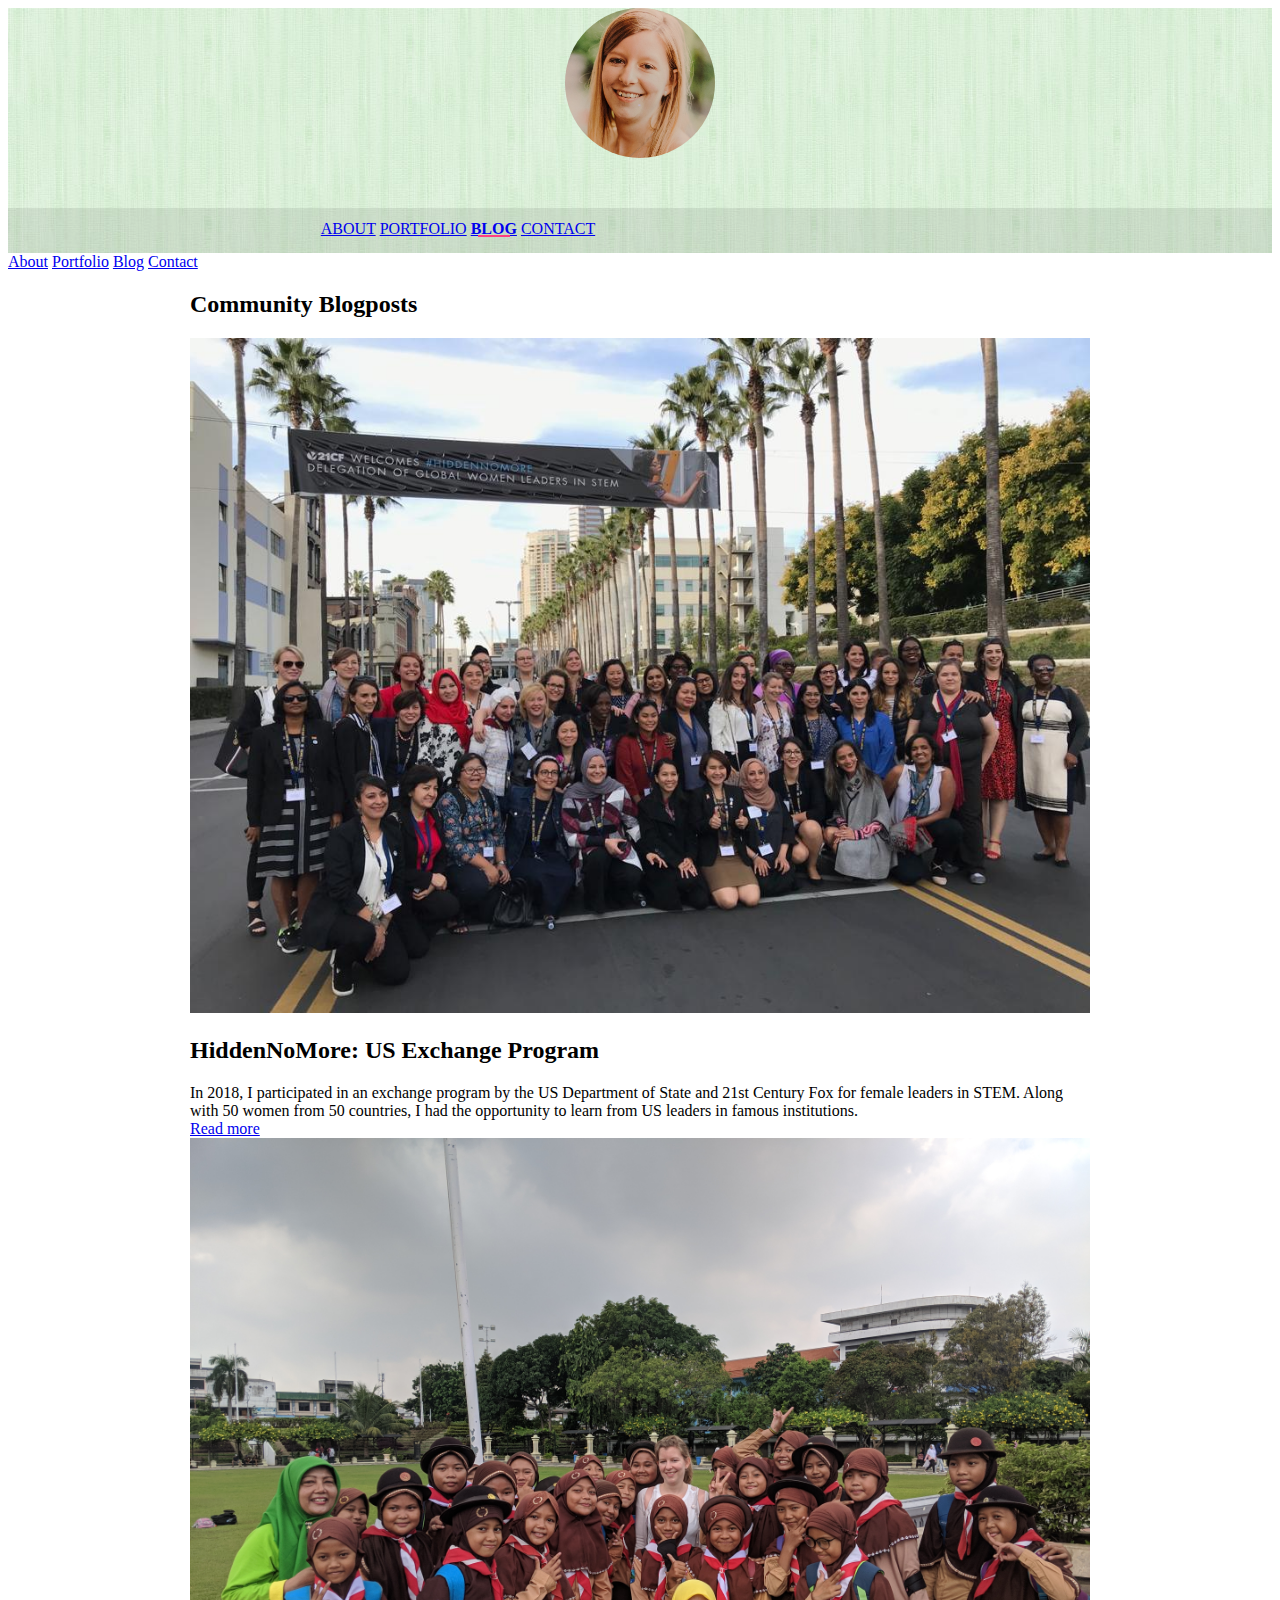
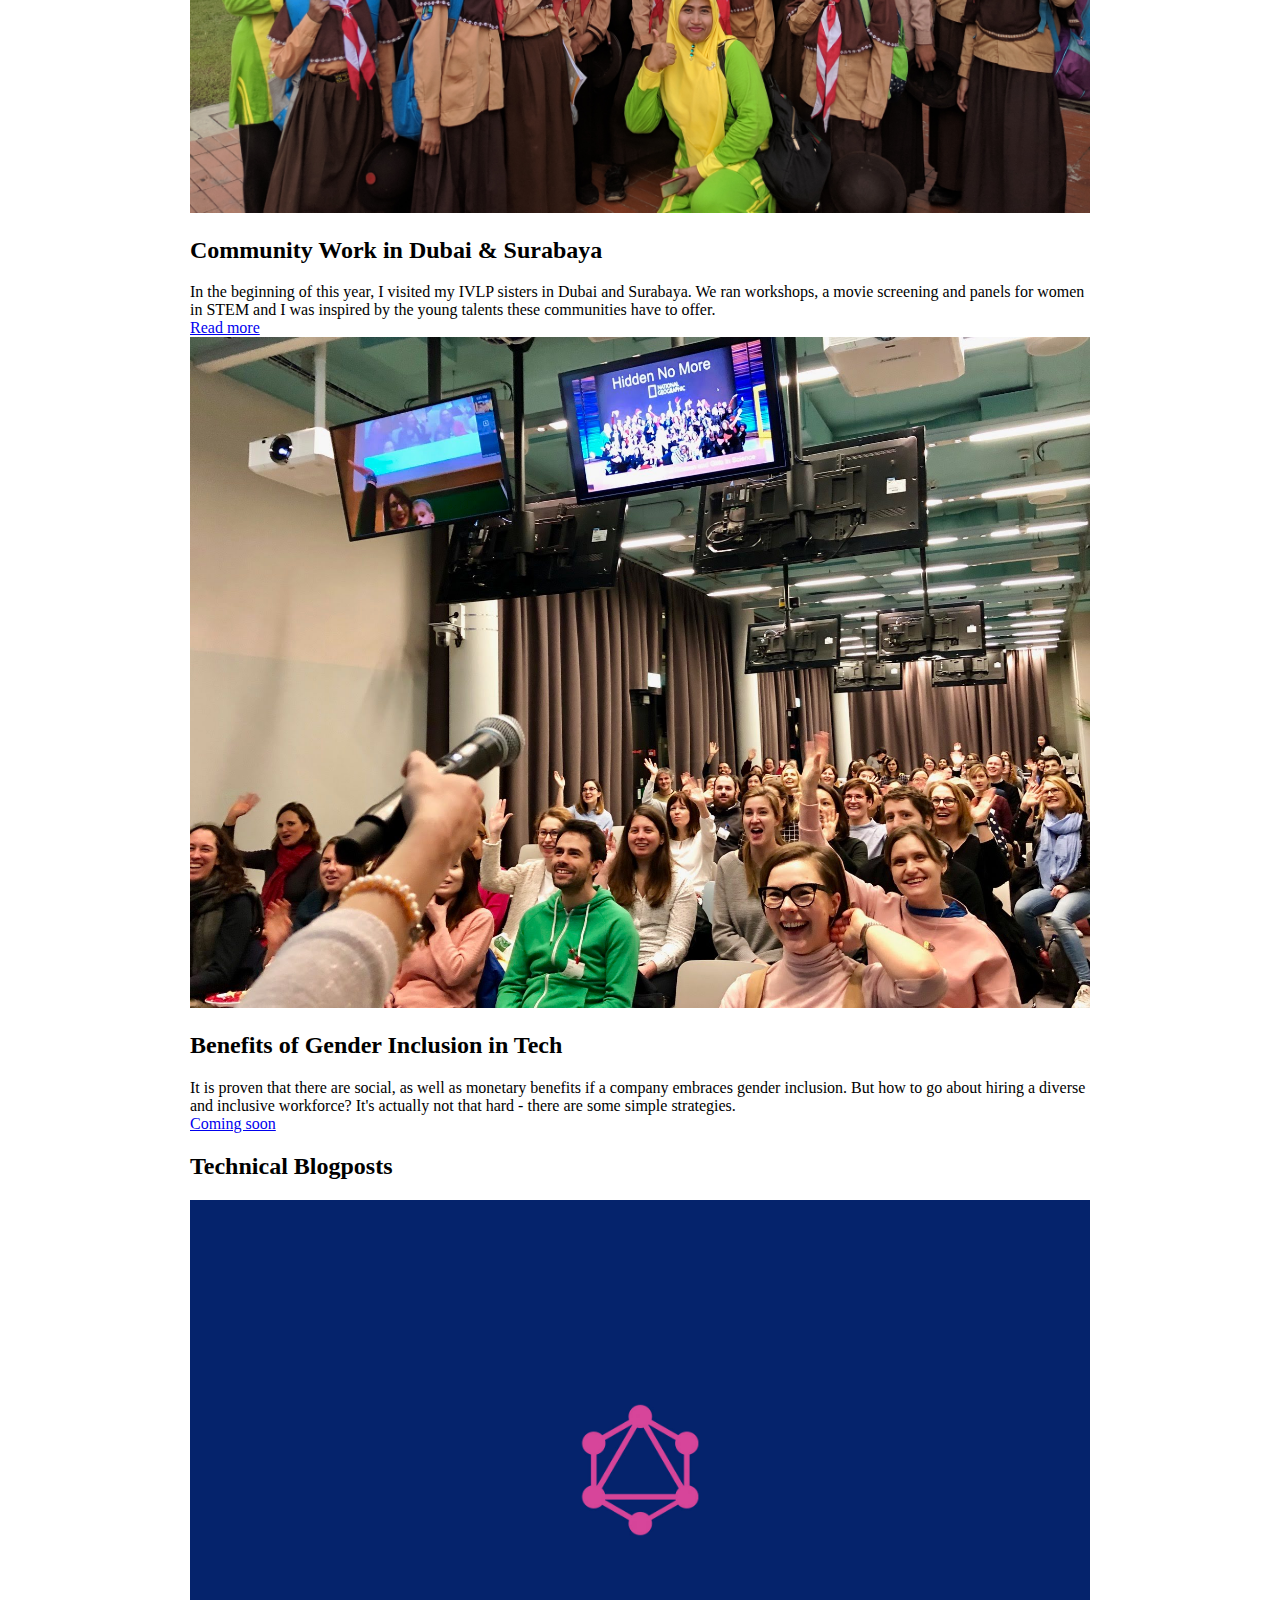
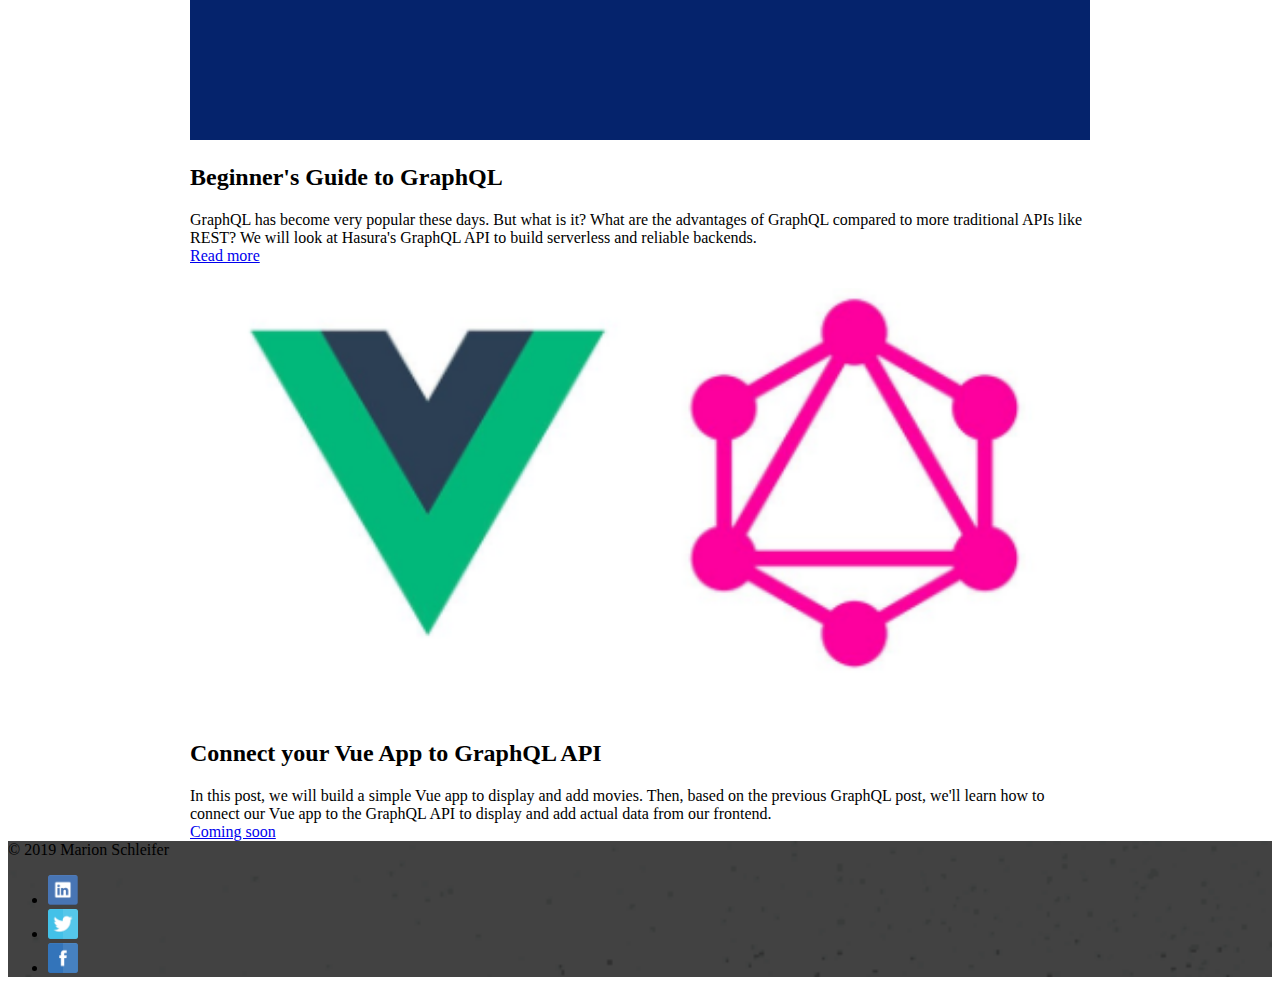
==== public/blog.html @ ed5e62c8 "add firebase hosting" ====
<!DOCTYPE html>
<!--
  Material Design Lite
  Copyright 2015 Google Inc. All rights reserved.

  Licensed under the Apache License, Version 2.0 (the "License");
  you may not use this file except in compliance with the License.
  You may obtain a copy of the License at

      https://www.apache.org/licenses/LICENSE-2.0

  Unless required by applicable law or agreed to in writing, software
  distributed under the License is distributed on an "AS IS" BASIS,
  WITHOUT WARRANTIES OR CONDITIONS OF ANY KIND, either express or implied.
  See the License for the specific language governing permissions and
  limitations under the License
-->
<html lang="en">
  <head>
    <meta charset="utf-8" />
    <meta http-equiv="X-UA-Compatible" content="IE=edge" />
    <meta
      name="description"
      content="A portfolio template that uses Material Design Lite."
    />
    <meta
      name="viewport"
      content="width=device-width, initial-scale=1.0, minimum-scale=1.0"
    />
    <title>Portfolio Marion</title>
    <link
      rel="stylesheet"
      href="https://fonts.googleapis.com/css?family=Roboto:regular,bold,italic,thin,light,bolditalic,black,medium&amp;lang=en"
    />
    <link
      rel="stylesheet"
      href="https://code.getmdl.io/1.3.0/material.grey-pink.min.css"
    />
    <link rel="stylesheet" href="styles.css" />

    <link
      rel="stylesheet"
      href="https://fonts.googleapis.com/icon?family=Material+Icons"
    />
  </head>

  <body>
    <div class="mdl-layout mdl-js-layout mdl-layout--fixed-header">
      <header
        class="mdl-layout__header mdl-layout__header--waterfall portfolio-header"
      >
        <div class="mdl-layout__header-row portfolio-logo-row">
          <span class="mdl-layout__title">
            <div class="portfolio-logo"></div>
          </span>
        </div>
        <div
          class="mdl-layout__header-row portfolio-navigation-row mdl-layout--large-screen-only"
        >
          <nav
            class="mdl-navigation mdl-typography--body-1-force-preferred-font"
          >
            <a class="mdl-navigation__link" href="index.html">About</a>
            <a class="mdl-navigation__link" href="portfolio.html">Portfolio</a>
            <a class="mdl-navigation__link is-active" href="blog.html">Blog</a>
            <a class="mdl-navigation__link" href="contact.html">Contact</a>
          </nav>
        </div>
      </header>
      <div class="mdl-layout__drawer mdl-layout--small-screen-only">
        <nav class="mdl-navigation mdl-typography--body-1-force-preferred-font">
          <a class="mdl-navigation__link" href="index.html">About</a>
          <a class="mdl-navigation__link" href="portfolio.html">Portfolio</a>
          <a class="mdl-navigation__link is-active" href="blog.html">Blog</a>
          <a class="mdl-navigation__link" href="contact.html">Contact</a>
        </nav>
      </div>
      <main class="mdl-layout__content">
        <div class="mdl-card__title portfolio-max-width">
          <h2 class="mdl-card__title-text">Community Blogposts</h2>
        </div>
        <div class="mdl-grid portfolio-max-width">
          <div class="mdl-cell mdl-card mdl-shadow--4dp portfolio-card">
            <div class="mdl-card__media">
              <img
                class="article-image"
                src=" images/ivlp.jpg"
                border="0"
                alt=""
              />
            </div>
            <div class="mdl-card__title">
              <h2 class="mdl-card__title-text">
                HiddenNoMore: US Exchange Program
              </h2>
            </div>
            <div class="mdl-card__supporting-text">
              In 2018, I participated in an exchange program by the US
              Department of State and 21st Century Fox for female leaders in
              STEM. Along with 50 women from 50 countries, I had the opportunity
              to learn from US leaders in famous institutions.
            </div>
            <div class="mdl-card__actions mdl-card--border">
              <a
                class="mdl-button mdl-button--colored mdl-js-button mdl-js-ripple-effect mdl-button--accent"
                href="https://medium.com/@marion.schleifer/hiddennomore-my-experience-of-the-international-visitor-leadership-program-b524a9ad198f"
                target="blank"
                >Read more</a
              >
            </div>
          </div>
          <div class="mdl-cell mdl-card mdl-shadow--4dp portfolio-card">
            <div class="mdl-card__media">
              <img
                class="article-image"
                src=" images/indonesia.jpg"
                border="0"
                alt=""
              />
            </div>
            <div class="mdl-card__title">
              <h2 class="mdl-card__title-text">
                Community Work in Dubai & Surabaya
              </h2>
            </div>
            <div class="mdl-card__supporting-text">
              In the beginning of this year, I visited my IVLP sisters in Dubai
              and Surabaya. We ran workshops, a movie screening and panels for
              women in STEM and I was inspired by the young talents these
              communities have to offer.
            </div>
            <div class="mdl-card__actions mdl-card--border">
              <a
                class="mdl-button mdl-button--colored mdl-js-button mdl-js-ripple-effect mdl-button--accent"
                href="https://medium.com/@marion.schleifer/ivlp-hiddennomore-alumni-trip-1-dubai-surabaya-e6ddd727ed1d"
                target="blank"
                >Read more</a
              >
            </div>
          </div>
          <div class="mdl-cell mdl-card mdl-shadow--4dp portfolio-card">
            <div class="mdl-card__media">
              <img
                class="article-image"
                src=" images/inclusion.jpg"
                border="0"
                alt=""
              />
            </div>
            <div class="mdl-card__title">
              <h2 class="mdl-card__title-text">
                Benefits of Gender Inclusion in Tech
              </h2>
            </div>
            <div class="mdl-card__supporting-text">
              It is proven that there are social, as well as monetary benefits
              if a company embraces gender inclusion. But how to go about hiring
              a diverse and inclusive workforce? It's actually not that hard -
              there are some simple strategies.
            </div>
            <div class="mdl-card__actions mdl-card--border">
              <a
                class="mdl-button mdl-button--colored mdl-js-button mdl-js-ripple-effect mdl-button--accent"
                href="https://medium.com/@marion.schleifer/beginners-guide-to-graphql-api-d5ec68c69f69"
                target="blank"
                >Coming soon</a
              >
            </div>
          </div>
        </div>
        <div class="mdl-card__title portfolio-max-width">
          <h2 class="mdl-card__title-text">Technical Blogposts</h2>
        </div>
        <div class="mdl-grid portfolio-max-width">
          <div class="mdl-cell mdl-card mdl-shadow--4dp portfolio-card">
            <div class="mdl-card__media">
              <img
                class="article-image"
                src=" images/graphql.jpeg"
                border="0"
                alt=""
              />
            </div>
            <div class="mdl-card__title">
              <h2 class="mdl-card__title-text">Beginner's Guide to GraphQL</h2>
            </div>
            <div class="mdl-card__supporting-text">
              GraphQL has become very popular these days. But what is it? What
              are the advantages of GraphQL compared to more traditional APIs
              like REST? We will look at Hasura's GraphQL API to build
              serverless and reliable backends.
            </div>
            <div class="mdl-card__actions mdl-card--border">
              <a
                class="mdl-button mdl-button--colored mdl-js-button mdl-js-ripple-effect mdl-button--accent"
                href="https://medium.com/@marion.schleifer/beginners-guide-to-graphql-api-d5ec68c69f69"
                target="blank"
                >Read more</a
              >
            </div>
          </div>
          <div class="mdl-cell mdl-card mdl-shadow--4dp portfolio-card">
            <div class="mdl-card__media">
              <img
                class="article-image vue-graphql"
                src=" images/graphql_vue.png"
                border="0"
                alt=""
              />
            </div>
            <div class="mdl-card__title">
              <h2 class="mdl-card__title-text">
                Connect your Vue App to GraphQL API
              </h2>
            </div>
            <div class="mdl-card__supporting-text">
              In this post, we will build a simple Vue app to display and add
              movies. Then, based on the previous GraphQL post, we'll learn how
              to connect our Vue app to the GraphQL API to display and add
              actual data from our frontend.
            </div>
            <div class="mdl-card__actions mdl-card--border">
              <a
                class="mdl-button mdl-button--colored mdl-js-button mdl-js-ripple-effect mdl-button--accent"
                href="portfolio-example01.html"
                >Coming soon</a
              >
            </div>
          </div>
        </div>
        <footer class="mdl-mini-footer">
          <div class="mdl-mini-footer__left-section">
            <div class="mdl-logo">© 2019 Marion Schleifer</div>
          </div>
          <div class="mdl-mini-footer__right-section">
            <ul class="mdl-mini-footer__link-list">
              <li>
                <a
                  href="https://www.linkedin.com/in/marion-schleifer/"
                  target="blank"
                  ><img class="social" src="./images/linkedin_icon.png" />
                </a>
              </li>
              <li>
                <a href="https://twitter.com/rubydwarf" target="blank"
                  ><img class="social" src="./images/twitter_icon.png" />
                </a>
              </li>
              <li>
                <a
                  href="https://www.facebook.com/marion.schleifer"
                  target="blank"
                  ><img class="social" src="./images/facebook_icon.png" />
                </a>
              </li>
            </ul>
          </div>
        </footer>
      </main>
    </div>
    <script src="https://code.getmdl.io/1.3.0/material.min.js"></script>
  </body>
</html>
---- public/styles.css ----
.portfolio-header {
  position: relative;
  background-image: url(images/header.jpeg);
}

.portfolio-header .mdl-layout__header-row {
  padding: 0;
  -webkit-justify-content: center;
  -ms-flex-pack: center;
  justify-content: center;
}

.mdl-layout__title {
  font-size: 14px;
  text-align: center;
  font-weight: 300;
}

.is-compact .mdl-layout__title span {
  display: none;
}

.portfolio-logo-row {
  min-height: 200px;
}

.is-compact .portfolio-logo-row {
  min-height: auto;
}

.portfolio-logo {
  background: url(images/portrait.png) 50% no-repeat;
  background-size: cover;
  height: 150px;
  width: 150px;
  margin: auto auto 10px;
  border-radius: 50%;
}

.is-compact .portfolio-logo {
  height: 50px;
  width: 50px;
  margin-top: 7px;
}

.portfolio-navigation-row {
  background-color: rgba(0, 0, 0, 0.08);
  text-transform: uppercase;
  height: 45px;
}

.portfolio-navigation-row .mdl-navigation {
  text-align: center;
  max-width: 900px;
  width: 100%;
}

.portfolio-navigation-row .mdl-navigation__link {
  -webkit-flex: 1;
  -ms-flex: 1;
  flex: 1;
  line-height: 42px;
}

.portfolio-header .mdl-layout__drawer-button {
  background-color: rgba(197, 197, 197, 0.44);
}

.portfolio-navigation-row .is-active {
  position: relative;
  font-weight: bold;
}

.portfolio-navigation-row .is-active:after {
  content: '';
  width: 70%;
  height: 2px;
  display: block;
  position: absolute;
  bottom: 0;
  left: 0;
  background-color: rgb(255, 64, 129);
  left: 15%;
}

.portfolio-card .mdl-card__title {
  padding-bottom: 0;
}

.portfolio-blog-card-full-bg {
  background: url(images/inclusion.jpg) center / cover;
}

.portfolio-blog-card-event-bg {
  background: url(images/example-blog05.jpg) center / cover;
}

.portfolio-blog-card-strip-bg {
  background: url(images/indonesia.jpg) center / cover;
}

.portfolio-blog-card-compact .mdl-card__title {
  padding-bottom: 0;
}

.portfolio-blog-card-bg > .mdl-card__actions {
  height: 52px;
  padding: 16px;
  background: rgba(0, 0, 0, 0.2);
}

img.article-image {
  width: 100%;
  height: auto;
}

.portfolio-max-width {
  max-width: 900px;
  margin: auto;
}

.portfolio-copy {
  max-width: 700px;
}

.no-padding {
  padding: 0;
}

.no-left-padding {
  padding-left: 0;
}

.no-bottom-padding {
  padding-bottom: 0;
}

.padding-top {
  padding: 10px 0 0;
}

.portfolio-share-btn {
  position: relative;
  float: right;
  top: -4px;
}

.demo-card-event > .mdl-card__actions {
  -webkit-align-items: center;
  -ms-flex-align: center;
  align-items: center;
  box-sizing: border-box;
  display: -webkit-flex;
  display: -ms-flexbox;
  display: flex;
}

.portfolio-contact .mdl-textfield {
  width: 100%;
}

.portfolio-contact form {
  max-width: 800px;
}

footer {
  background-image: url(images/footer-background.png);
  background-size: cover;
}

table#skills td,
th {
  border: 1px solid #dddddd;
  text-align: left;
  padding: 8px;
}

.material-icons.md-pink {
  color: rgb(255, 64, 129);
}

.contact {
  margin-bottom: 30px;
  margin-top: 30px;
}

.social {
  max-width: 30px;
}

.vue-graphql {
  margin-top: 23px;
  margin-bottom: 20px;
  background-color: white;
}
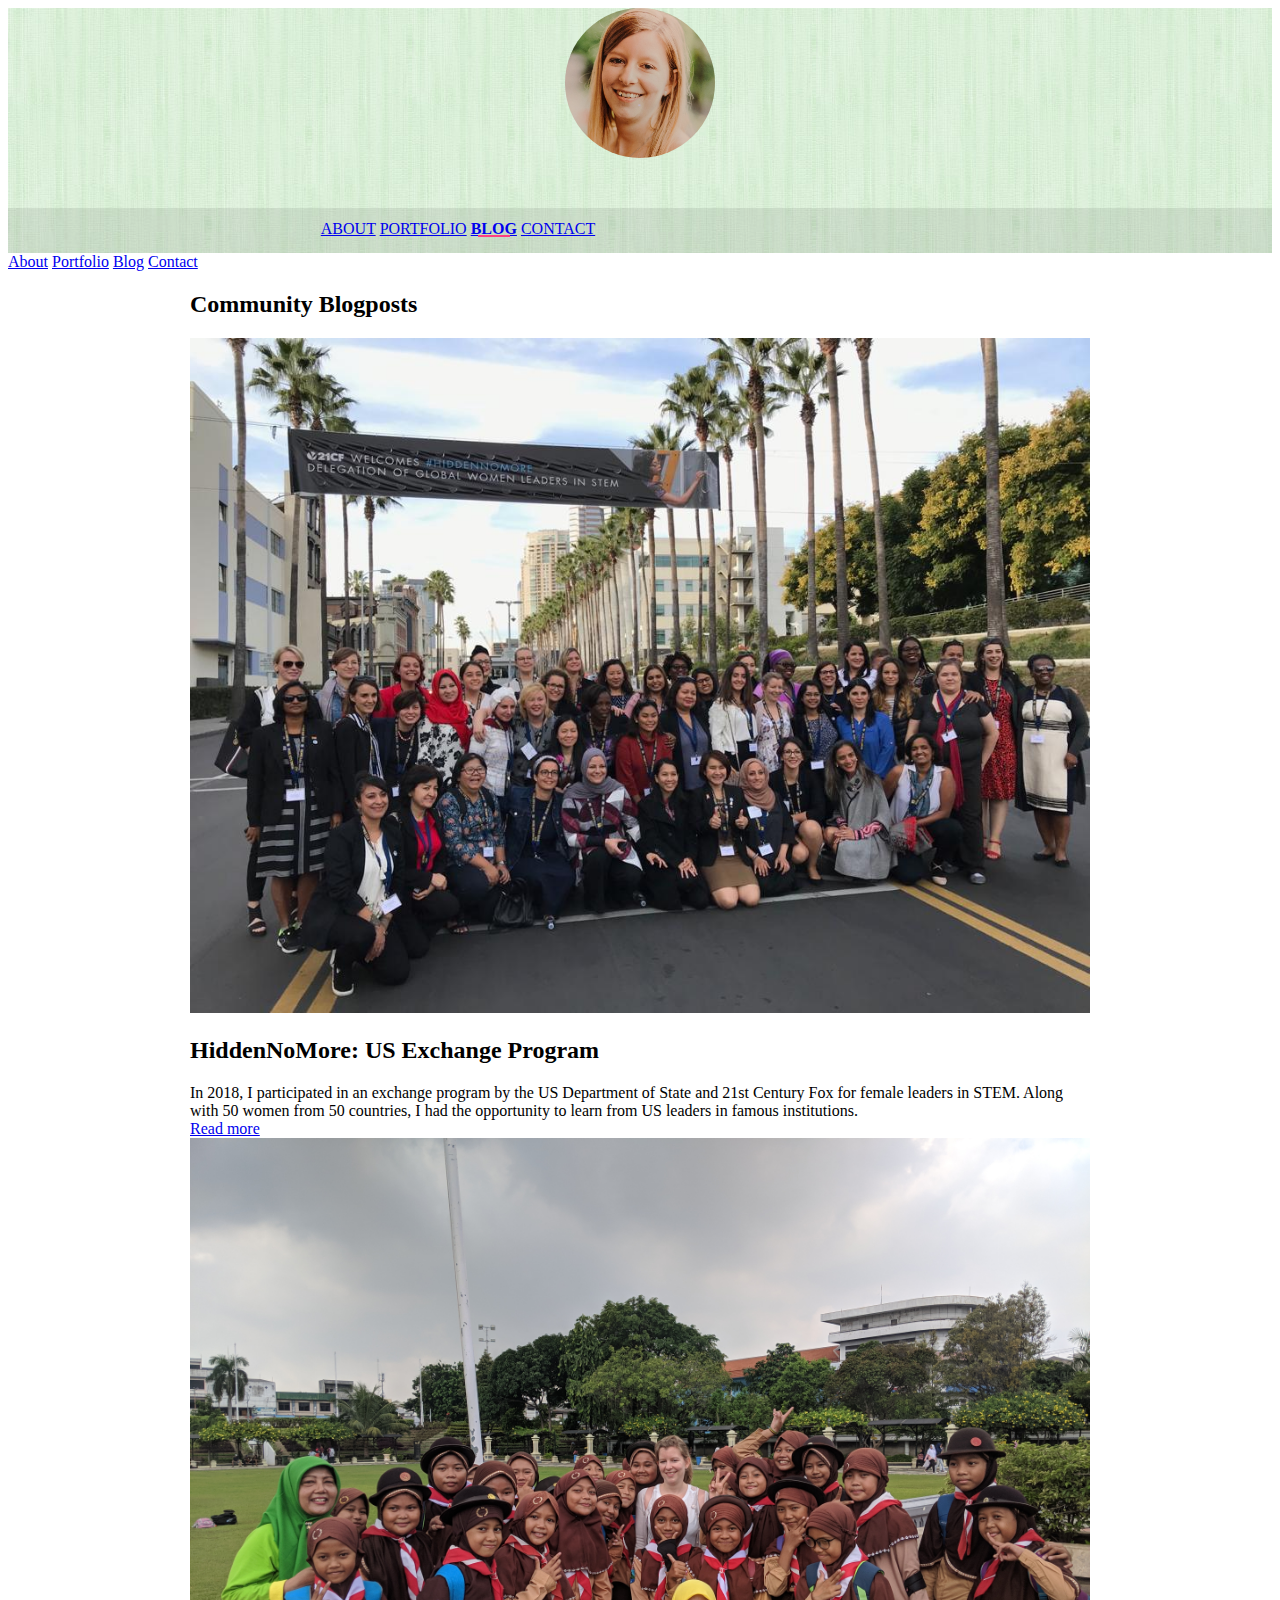
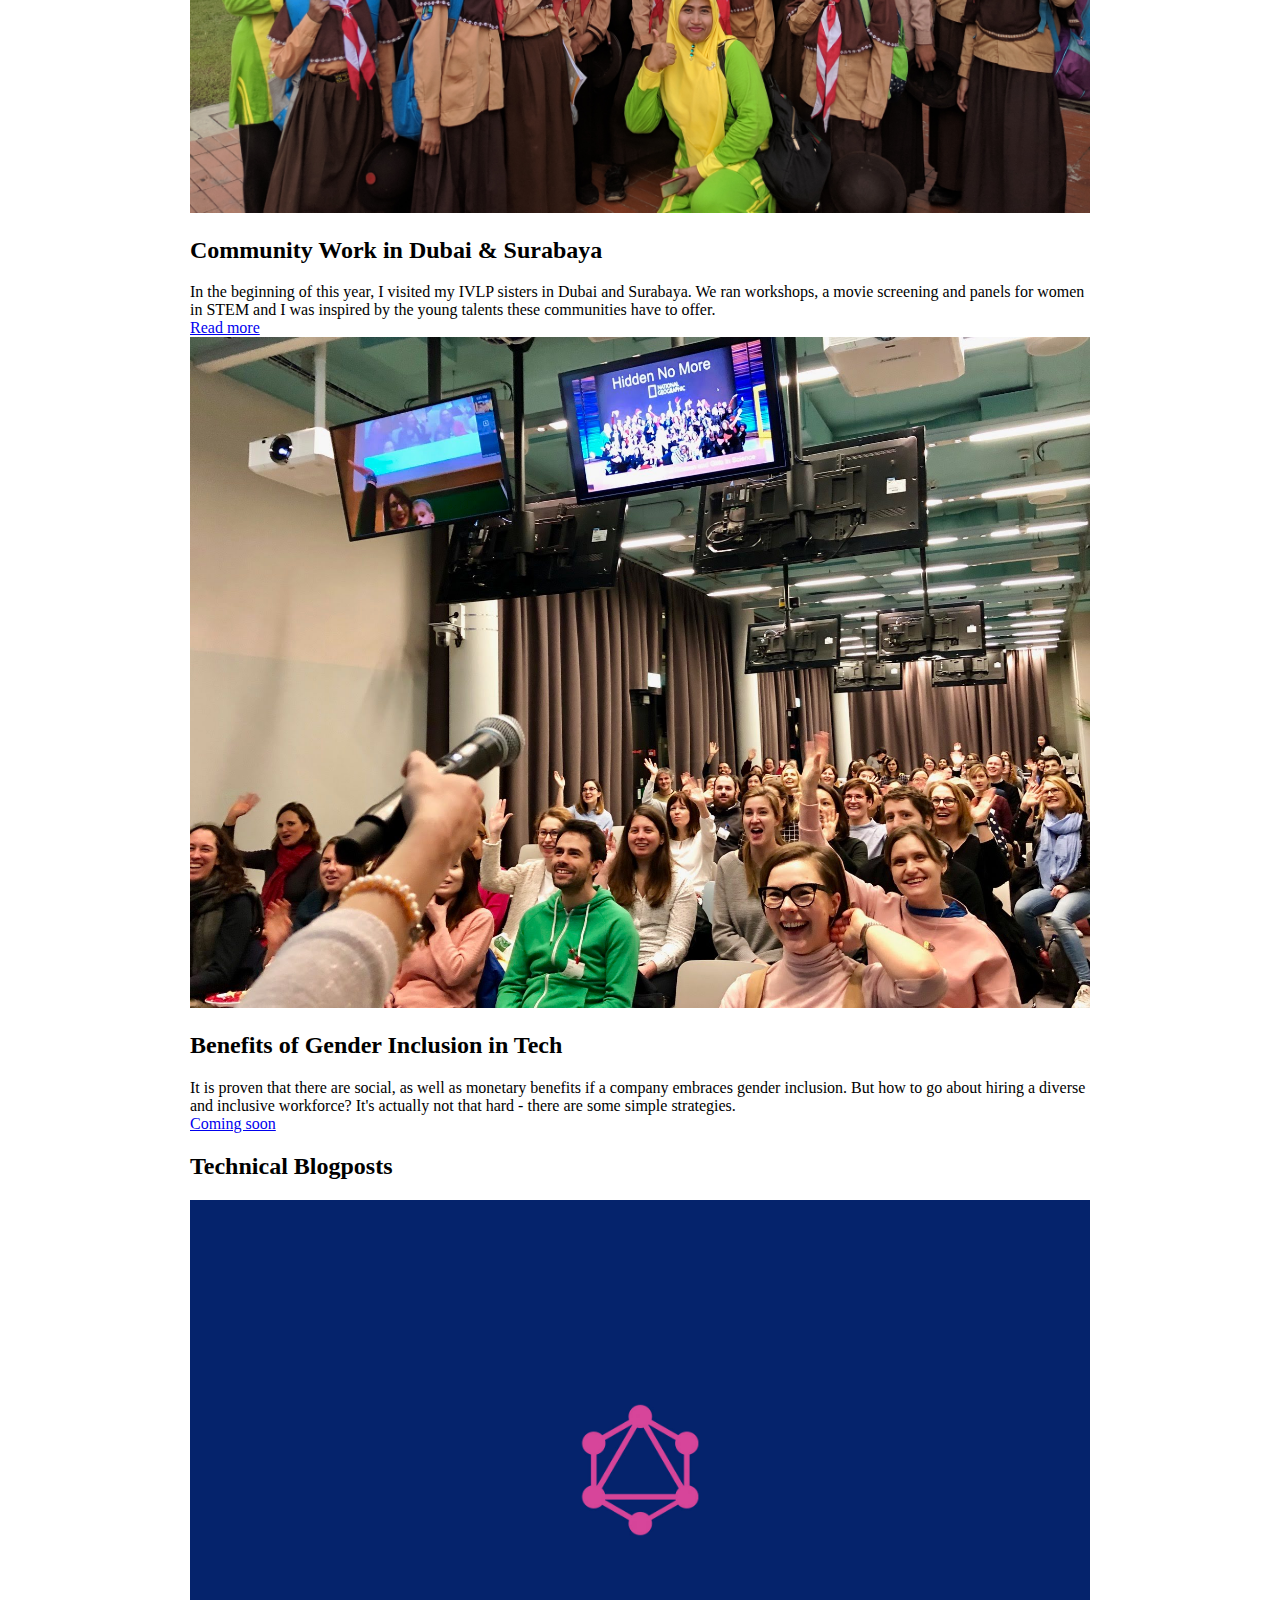
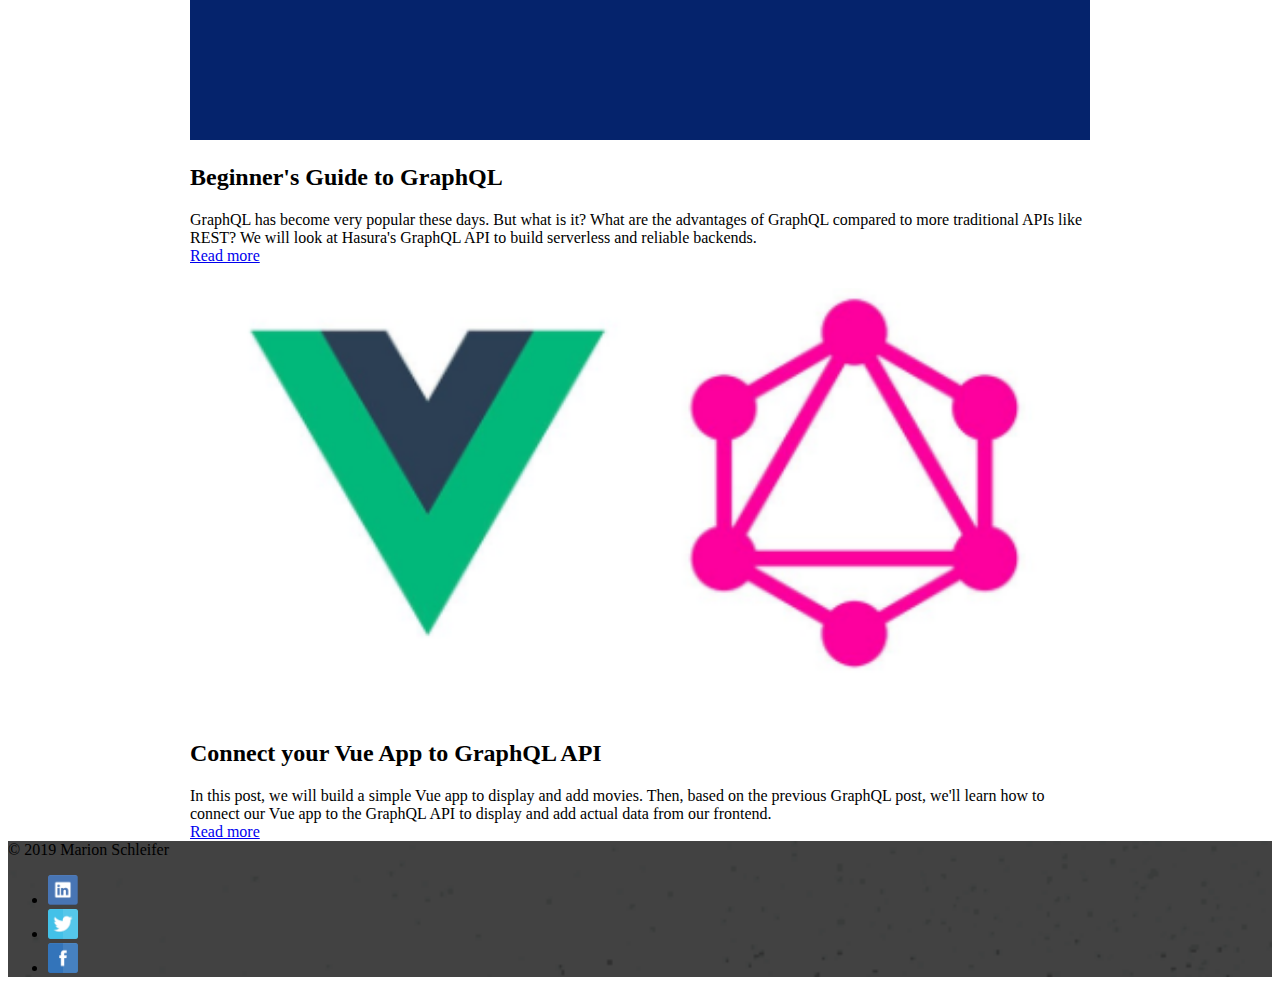
==== commit be002e88: "add link to blogpost" ====
--- a/public/blog.html
+++ b/public/blog.html
@@ -222,8 +222,9 @@
             <div class="mdl-card__actions mdl-card--border">
               <a
                 class="mdl-button mdl-button--colored mdl-js-button mdl-js-ripple-effect mdl-button--accent"
-                href="portfolio-example01.html"
-                >Coming soon</a
+                href="https://itnext.io/how-to-connect-your-graphql-api-to-your-vuejs-frontend-61d8e8e455db"
+                target="blank"
+                >Read more</a
               >
             </div>
           </div>
